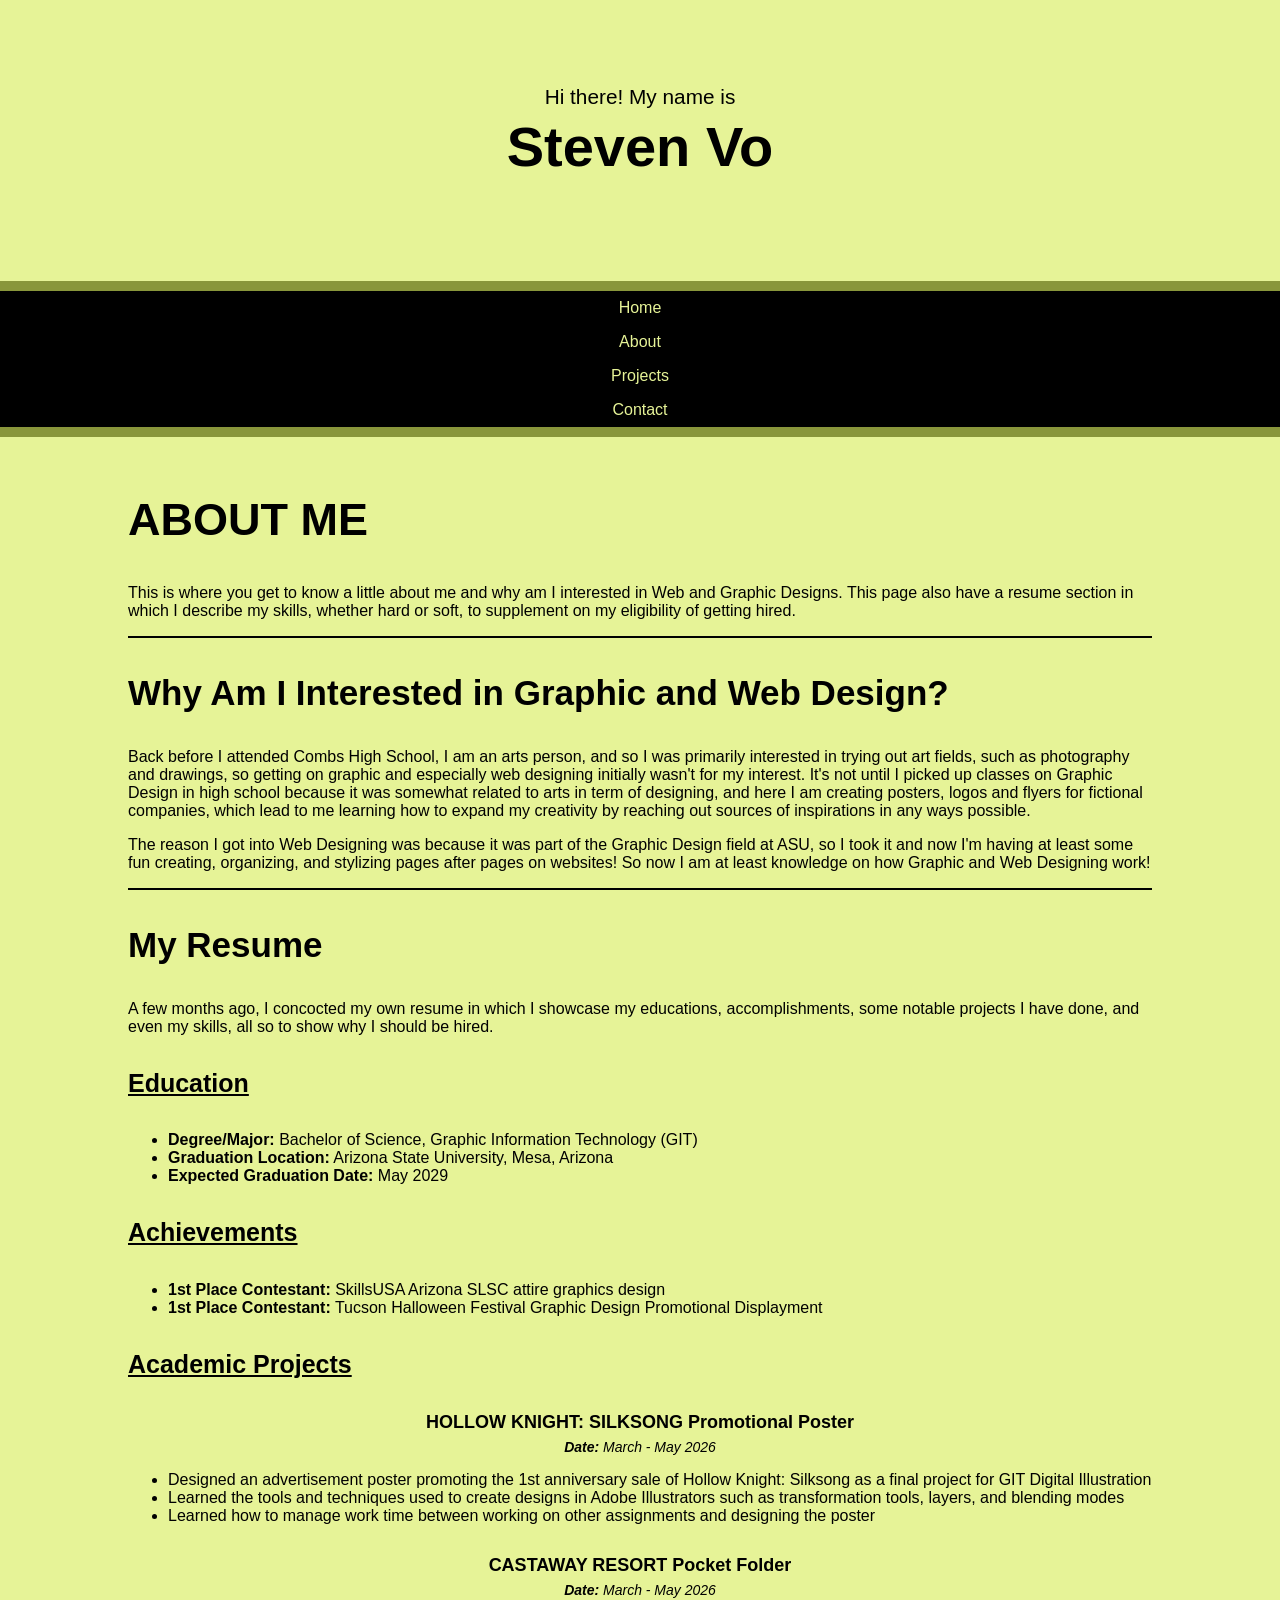
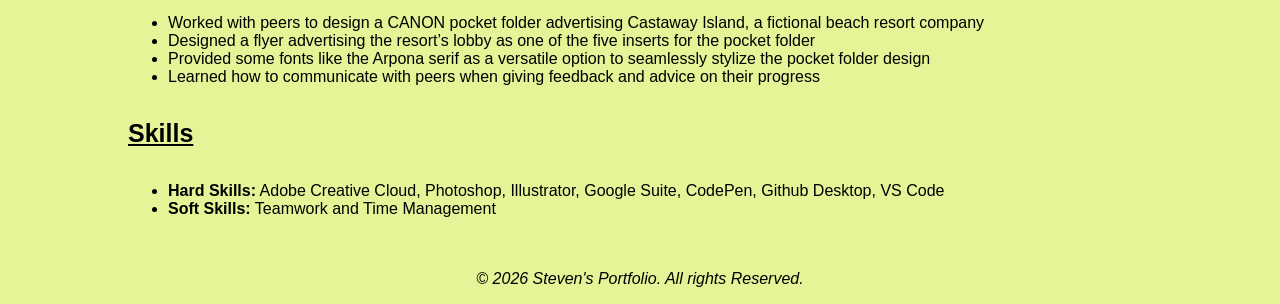
==== about.html @ 7d7e23ca "Provided the Basics of CSS Still not complete; need to work extensively on it" ====
<head>
    <html lang="en">
    <meta charset="UTF-8">
    <link rel="stylesheet" type="text/css" href="style.css">
    <meta name="viewport" content="width=device-width, initial-scale=1.0">
    <title>Steven's Portfolio</title>
</head>

<body>
    <header>
        <p>Hi there! My name is</p>
        <h1>Steven Vo</h1>
    </header>
    <nav>
        <ul>
            <li><a href="index.html">Home</a></li>
            <li><a href="about.html">About</a></li>
            <li><a href="projects.html">Projects</a></li>
            <li><a href="contact.html">Contact</a></li>
        </ul>
    </nav>
    <main>
        <h2>About Me</h2>
        <p>This is where you get to know a little about me and why am I interested in Web and Graphic Designs. This page also have a resume section in which I describe my skills, whether hard or soft, to supplement on my eligibility of getting hired.</p>
        <hr>
        <section>
            <h3>Why Am I Interested in Graphic and Web Design?</h3>
            <p>Back before I attended Combs High School, I am an arts person, and so I was primarily interested in trying out art fields, such as photography and drawings, so getting on graphic and especially web designing initially wasn't for my interest. It's not until I picked up classes on Graphic Design in high school because it was somewhat related to arts in term of designing, and here I am creating posters, logos and flyers for fictional companies, which lead to me learning how to expand my creativity by reaching out sources of inspirations in any ways possible.</p>
            <p>The reason I got into Web Designing was because it was part of the Graphic Design field at ASU, so I took it and now I'm having at least some fun creating, organizing, and stylizing pages after pages on websites! So now I am at least knowledge on how Graphic and Web Designing work!</p>
        </section>
        <hr>
        <section>
            <h3>My Resume</h3>
            <p>A few months ago, I concocted my own resume in which I showcase my educations, accomplishments, some notable projects I have done, and even my skills, all so to show why I should be hired.</p>
            <section>
                <h4>Education</h4>
                <ul>
                    <li><strong>Degree/Major:</strong> Bachelor of Science, Graphic Information Technology (GIT)</li>
                    <li><strong>Graduation Location:</strong> Arizona State University, Mesa, Arizona</li>
                    <li><strong>Expected Graduation Date:</strong> May 2029</li>
                </ul>
            </section>
            <section>
                <h4>Achievements</h4>
                <ul>
                    <li><strong>1st Place Contestant:</strong> SkillsUSA Arizona SLSC attire graphics design</li>
                    <li><strong>1st Place Contestant:</strong> Tucson Halloween Festival Graphic Design Promotional Displayment</li>
                </ul>
            </section>
            <section>
                <h4>Academic Projects</h4>
                <section>
                    <h5>HOLLOW KNIGHT: SILKSONG Promotional Poster</h5>
                    <p class="date"><strong>Date:</strong> March - May 2026</p>
                    <ul>
                        <li>Designed an advertisement poster promoting the 1st anniversary sale of Hollow Knight: Silksong as a final project for GIT Digital Illustration</li>
                        <li>Learned the tools and techniques used to create designs in Adobe Illustrators such as transformation tools, layers, and blending modes</li>
                        <li>Learned how to manage work time between working on other assignments and designing the poster</li>
                    </ul>
                </section>
                <section>
                    <h5>CASTAWAY RESORT Pocket Folder</h5>
                    <p class="date"><strong>Date:</strong> March - May 2026</p>
                    <ul>
                        <li>Worked with peers to design a CANON pocket folder advertising Castaway Island, a fictional beach resort company</li>
                        <li>Designed a flyer advertising the resort’s lobby as one of the five inserts for the pocket folder</li>
                        <li>Provided some fonts like the Arpona serif as a versatile option to seamlessly stylize the pocket folder design</li>
                        <li>Learned how to communicate with peers when giving feedback and advice on their progress</li>
                    </ul>
                </section>
            </section>
            <section>
                <h4>Skills</h4>
                <ul>
                    <li><strong>Hard Skills:</strong> Adobe Creative Cloud, Photoshop, Illustrator, Google Suite, CodePen, Github Desktop, VS Code</li>
                    <li><strong>Soft Skills:</strong> Teamwork and Time Management</li>
                </ul>
            </section>
        </section>
    </main>
    <footer>
        <p>&copy; 2026 Steven's Portfolio. All rights Reserved.</p>
    </footer>
</body>
---- style.css ----
/*============== MOBILE FIRST =================*/

body {
    background-color: #e6f397;
    font-family: 'Gill Sans', 'Gill Sans MT', Calibri, 'Trebuchet MS', sans-serif;
    margin:0px;
}

img {
  display: block;
  width: 100%;
  height: auto;
}

/*=======Header========*/

header {
    text-align: center;
    padding: 4rem 2rem 4rem 2rem;
}

header p {
    margin-bottom: -2rem;
    font-size: 1.3rem;
}

h1 {
    font-family:Arial, Helvetica, sans-serif;
    font-size: 3.5rem;
}

/*=======Navigation========*/

nav{
    border-bottom: 10px solid #89963b;
    border-top: 10px solid #89963b;
}

nav ul{
    display: flex;
    list-style: none;
    margin: 0px;
    padding: 0px;
    flex-direction: column;
    background-color: black;
}

nav a{
    text-align: center;
    text-decoration: none;
    display:block;
    color: #e6f397;
    padding: 0.5rem 1rem 0.5rem 1rem;
}

nav a:hover {
  background-color: #e6f397;
  color: black;
}

/*=======Main Content========*/
main {
    width: 80%;
    margin: 0 auto;
    padding: 20px;
    border-radius: 10px;
}

main hr {
    border: 1px solid black;
}

h2 {
    font-size: 45px;
    text-transform: uppercase;
}

h3 {
    font-size: 35px;;
}

h4{
    font-size: 25px;
    text-decoration: underline
}

h5{
    font-size: 18px;
    text-align: center;
}

.date {
    text-align: center;
    font-style: italic;
    margin-top: -1.5rem;
    font-size: 14px;
}

/*=======Card-Row========*/



/*=======Footer========*/

footer{
    text-align: center;
    font-style: oblique;
}

/*============== MEDIA QUERY #1 =================*/
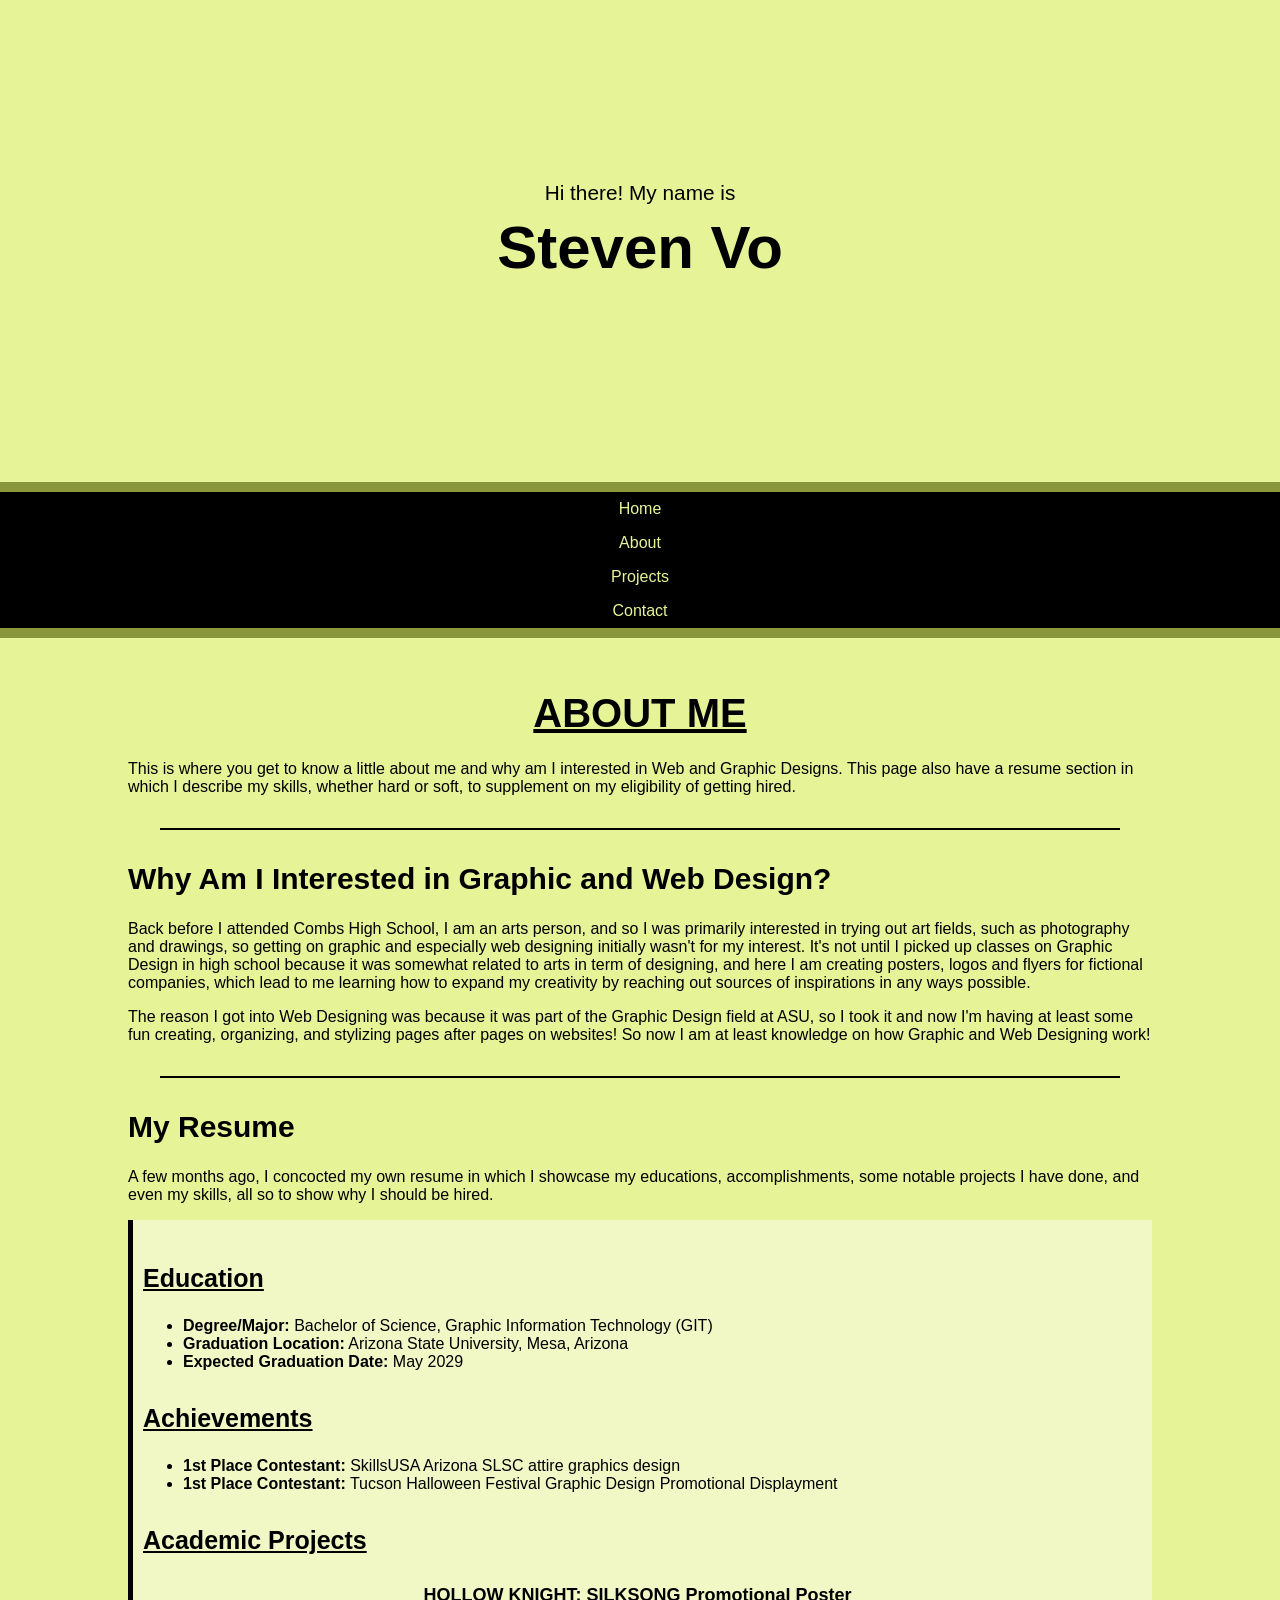
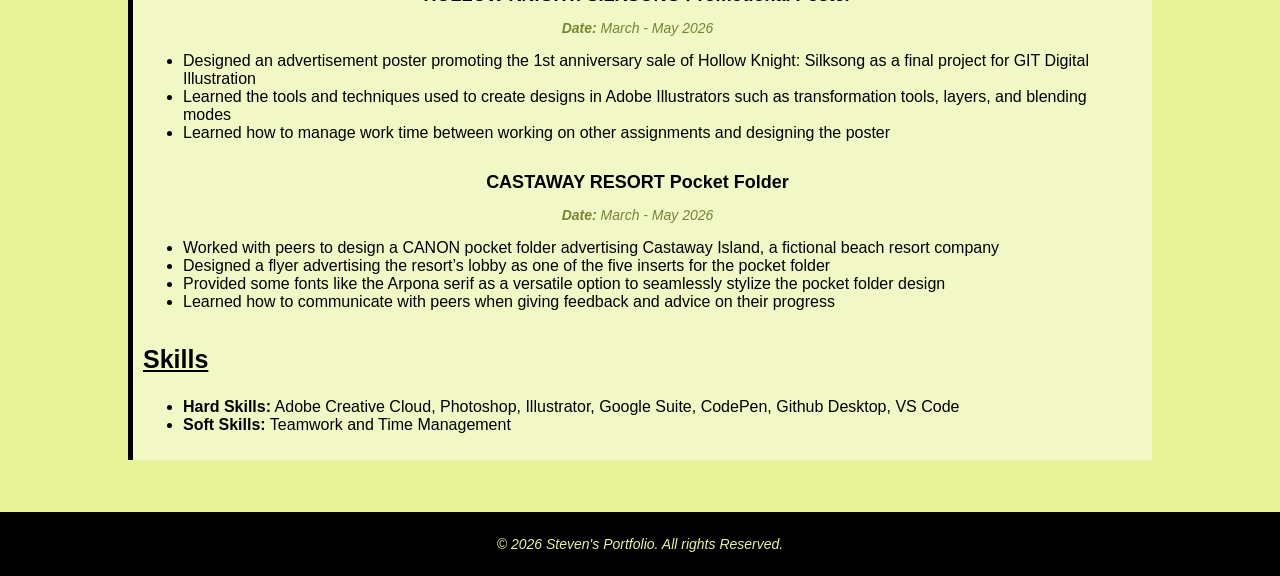
==== commit d13d617a: "Implemented Mobile-First CSS Time to do media queries now! And plan out CSS grid layout and Flexbox " ====
--- a/about.html
+++ b/about.html
@@ -32,51 +32,54 @@
         <section>
             <h3>My Resume</h3>
             <p>A few months ago, I concocted my own resume in which I showcase my educations, accomplishments, some notable projects I have done, and even my skills, all so to show why I should be hired.</p>
-            <section>
-                <h4>Education</h4>
-                <ul>
-                    <li><strong>Degree/Major:</strong> Bachelor of Science, Graphic Information Technology (GIT)</li>
-                    <li><strong>Graduation Location:</strong> Arizona State University, Mesa, Arizona</li>
-                    <li><strong>Expected Graduation Date:</strong> May 2029</li>
-                </ul>
-            </section>
-            <section>
-                <h4>Achievements</h4>
-                <ul>
-                    <li><strong>1st Place Contestant:</strong> SkillsUSA Arizona SLSC attire graphics design</li>
-                    <li><strong>1st Place Contestant:</strong> Tucson Halloween Festival Graphic Design Promotional Displayment</li>
-                </ul>
-            </section>
-            <section>
-                <h4>Academic Projects</h4>
-                <section>
-                    <h5>HOLLOW KNIGHT: SILKSONG Promotional Poster</h5>
-                    <p class="date"><strong>Date:</strong> March - May 2026</p>
+            
+            <div class="card-row">
+                <section id="card">
+                    <h4>Education</h4>
                     <ul>
-                        <li>Designed an advertisement poster promoting the 1st anniversary sale of Hollow Knight: Silksong as a final project for GIT Digital Illustration</li>
-                        <li>Learned the tools and techniques used to create designs in Adobe Illustrators such as transformation tools, layers, and blending modes</li>
-                        <li>Learned how to manage work time between working on other assignments and designing the poster</li>
+                        <li><strong>Degree/Major:</strong> Bachelor of Science, Graphic Information Technology (GIT)</li>
+                        <li><strong>Graduation Location:</strong> Arizona State University, Mesa, Arizona</li>
+                        <li><strong>Expected Graduation Date:</strong> May 2029</li>
                     </ul>
                 </section>
-                <section>
-                    <h5>CASTAWAY RESORT Pocket Folder</h5>
-                    <p class="date"><strong>Date:</strong> March - May 2026</p>
+                <section id="card">
+                    <h4>Achievements</h4>
                     <ul>
-                        <li>Worked with peers to design a CANON pocket folder advertising Castaway Island, a fictional beach resort company</li>
-                        <li>Designed a flyer advertising the resort’s lobby as one of the five inserts for the pocket folder</li>
-                        <li>Provided some fonts like the Arpona serif as a versatile option to seamlessly stylize the pocket folder design</li>
-                        <li>Learned how to communicate with peers when giving feedback and advice on their progress</li>
+                        <li><strong>1st Place Contestant:</strong> SkillsUSA Arizona SLSC attire graphics design</li>
+                        <li><strong>1st Place Contestant:</strong> Tucson Halloween Festival Graphic Design Promotional Displayment</li>
+                    </ul>
+                </section>
+                <section id="card">
+                    <h4>Academic Projects</h4>
+                    <section>
+                        <h5>HOLLOW KNIGHT: SILKSONG Promotional Poster</h5>
+                        <p class="date"><strong>Date:</strong> March - May 2026</p>
+                        <ul>
+                            <li>Designed an advertisement poster promoting the 1st anniversary sale of Hollow Knight: Silksong as a final project for GIT Digital Illustration</li>
+                            <li>Learned the tools and techniques used to create designs in Adobe Illustrators such as transformation tools, layers, and blending modes</li>
+                            <li>Learned how to manage work time between working on other assignments and designing the poster</li>
+                        </ul>
+                    </section>
+                    <section>
+                        <h5>CASTAWAY RESORT Pocket Folder</h5>
+                        <p class="date"><strong>Date:</strong> March - May 2026</p>
+                        <ul>
+                            <li>Worked with peers to design a CANON pocket folder advertising Castaway Island, a fictional beach resort company</li>
+                            <li>Designed a flyer advertising the resort’s lobby as one of the five inserts for the pocket folder</li>
+                            <li>Provided some fonts like the Arpona serif as a versatile option to seamlessly stylize the pocket folder design</li>
+                            <li>Learned how to communicate with peers when giving feedback and advice on their progress</li>
+                        </ul>
+                    </section>
+                </section>
+                <section id="card">
+                    <h4>Skills</h4>
+                    <ul>
+                        <li><strong>Hard Skills:</strong> Adobe Creative Cloud, Photoshop, Illustrator, Google Suite, CodePen, Github Desktop, VS Code</li>
+                        <li><strong>Soft Skills:</strong> Teamwork and Time Management</li>
                     </ul>
                 </section>
             </section>
-            <section>
-                <h4>Skills</h4>
-                <ul>
-                    <li><strong>Hard Skills:</strong> Adobe Creative Cloud, Photoshop, Illustrator, Google Suite, CodePen, Github Desktop, VS Code</li>
-                    <li><strong>Soft Skills:</strong> Teamwork and Time Management</li>
-                </ul>
-            </section>
-        </section>
+        </div>
     </main>
     <footer>
         <p>&copy; 2026 Steven's Portfolio. All rights Reserved.</p>
--- a/style.css
+++ b/style.css
@@ -1,4 +1,8 @@
 /*============== MOBILE FIRST =================*/
+
+html{
+    scroll-behavior: smooth;
+}
 
 body {
     background-color: #e6f397;
@@ -6,17 +10,11 @@
     margin:0px;
 }
 
-img {
-  display: block;
-  width: 100%;
-  height: auto;
-}
-
 /*=======Header========*/
 
 header {
     text-align: center;
-    padding: 4rem 2rem 4rem 2rem;
+    padding: 10rem 2rem 10rem 2rem;
 }
 
 header p {
@@ -27,6 +25,7 @@
 h1 {
     font-family:Arial, Helvetica, sans-serif;
     font-size: 3.5rem;
+    font-size: 60px;
 }
 
 /*=======Navigation========*/
@@ -68,20 +67,26 @@
 
 main hr {
     border: 1px solid black;
+    margin: 2rem;
 }
 
 h2 {
-    font-size: 45px;
+    font-size: 40px;
     text-transform: uppercase;
+    margin-bottom: 1.5rem;
+    text-decoration: underline;
+    text-align: center;
 }
 
 h3 {
-    font-size: 35px;;
+    font-size: 30px;
+    margin-bottom: 1.5rem;
 }
 
 h4{
     font-size: 25px;
-    text-decoration: underline
+    text-decoration: underline;
+    margin-bottom: 1.5rem;
 }
 
 h5{
@@ -89,22 +94,57 @@
     text-align: center;
 }
 
+main img {
+  display: block;
+  width: 100%;
+  height: auto;
+  margin-bottom: 1rem;
+  border: 5px solid #89963b;
+  border-radius: 10px;
+}
+
+main a {
+    display:block;
+    text-decoration: none;
+    background-color: black;
+    color: #e6f397;
+    padding: 5px;
+    margin: 5px 0px 5px 0px;
+    text-align: center;
+}
+
+main a:hover {
+  background-color: #e6f397;
+  color: black;
+  border: 2px solid #89963b;
+}
+
 .date {
     text-align: center;
     font-style: italic;
-    margin-top: -1.5rem;
     font-size: 14px;
+    margin-top: -1rem;
+    color: #788434;
 }
 
 /*=======Card-Row========*/
 
-
+.card-row {
+    background-color: #f1f8c6;
+    padding: 10px 20px 10px 10px;
+    border-left: 5px solid black;
+}
 
 /*=======Footer========*/
 
 footer{
     text-align: center;
     font-style: oblique;
+    color: e6f397;
+    background-color: black;
+    padding: 10px 0px 10px 0px;
+    margin-top: 2rem;
+    font-size: 14px;
 }
 
 /*============== MEDIA QUERY #1 =================*/
